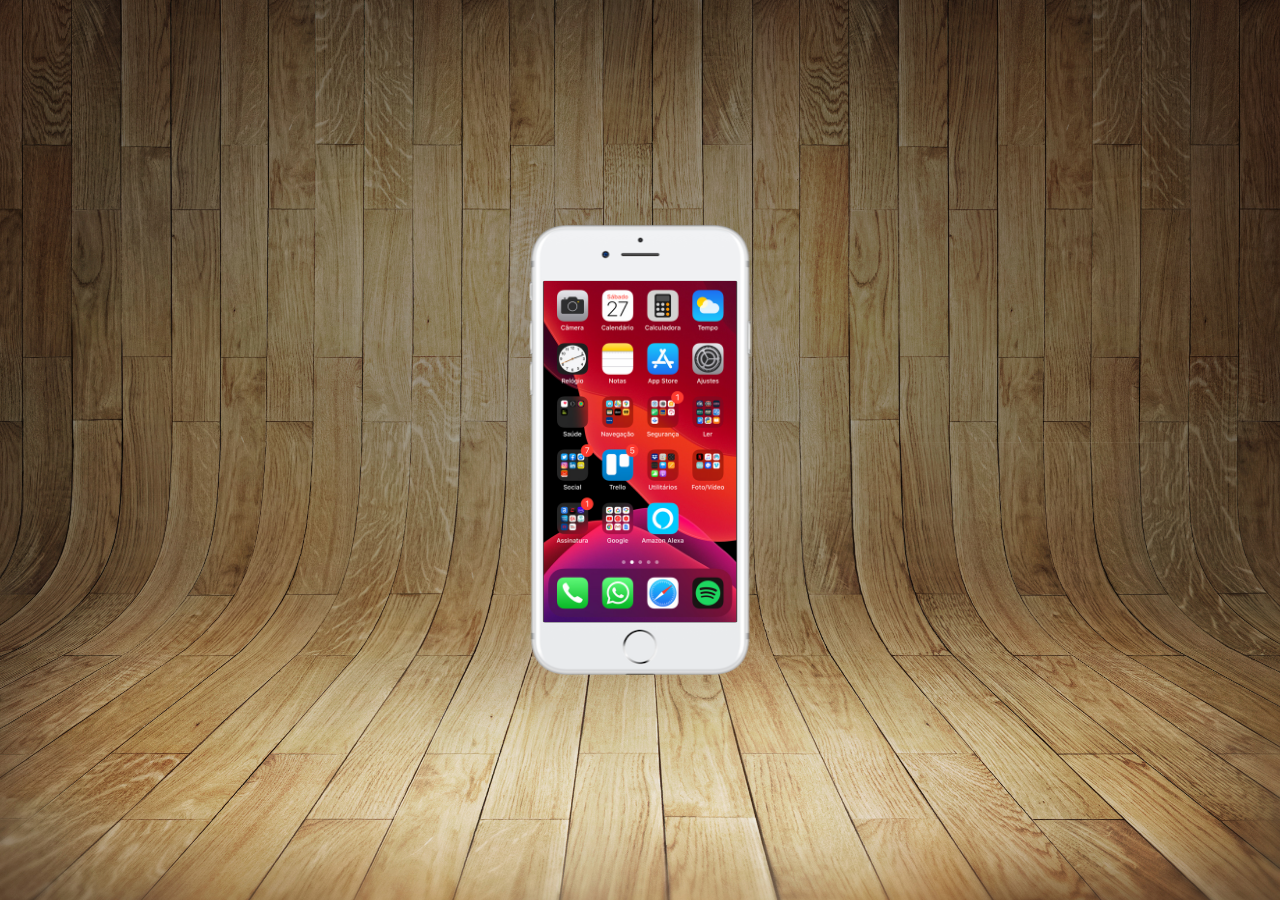
==== index.html @ 1baad105 "criei a tela do celular" ====
<!DOCTYPE html>
<html lang="pt-br">
<head>
    <meta charset="UTF-8">
    <meta name="viewport" content="width=device-width, initial-scale=1.0">
    <title>Projetos redes sociais</title>
    <link rel="shortcut icon" href="favicon.ico" type="image/x-icon">
    <link rel="stylesheet" href="estilos/style.css">
</head>
<body>
    <main>
        <section id="telefone">
            <iframe src="home.html" name="tela" id="tela" frameborder="0"></iframe>
        </section>
        <section id="redes-sociais">

        </section>
    </main>
</body>
</html>
---- estilos/style.css ----
@charset "UTF-8";

* {
    margin: 0PX;
    padding: 0px;
}

html, body {
    height: 100vh;
    width: 100vw;
    background-color: black;
}

body {
    background: url('../imagens/fundo-madeira.jpg') no-repeat;
    background-size: cover;
    background-attachment: fixed;    
}

main {
  
    
}

section#telefone {
    height: 454px;
    width: 225px;
    
    position: absolute;
    top: 50%;
    left: 50%;
    transform: translate(-50%, -50%);
    background: url('../imagens/frame-iphone454.png') no-repeat;
}

iframe#tela {
    position: relative;
    top: 58px;
    left: 16px;
    width: 193px;
    height: 341px;
}
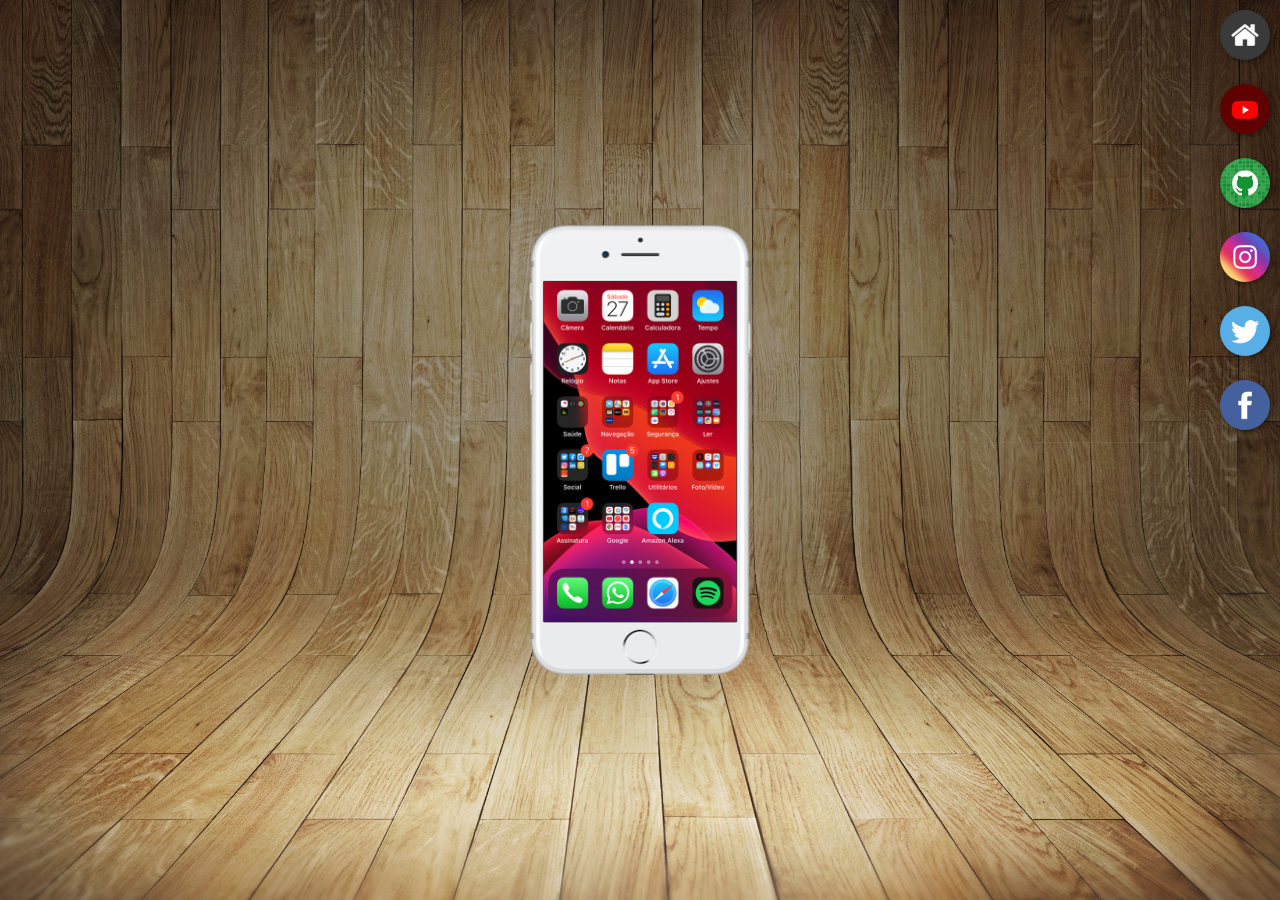
==== commit 0cd4cb63: "atualizei" ====
--- a/index.html
+++ b/index.html
@@ -13,7 +13,12 @@
             <iframe src="home.html" name="tela" id="tela" frameborder="0"></iframe>
         </section>
         <section id="redes-sociais">
-
+            <a href="#" target="tela"><img src="imagens/logo-home.jpg" alt="home"></a><br>
+            <a href="youtube.html" target="tela"><img src="imagens/logo-youtube.jpg" alt="youtube"></a><br>
+            <a href="github.html" target="tela"><img src="imagens/logo-github.jpg" alt="Github"></a><br>
+            <a href="instagram.html" target="tela"><img src="imagens/logo-instagram.jpg" alt="Instagram"></a><br>
+            <a href="twitter.html" target="tela"><img src="imagens/logo-twitter.jpg" alt="Twitter"></a><br>
+            <a href="facebook.html" target="tela"><img src="imagens/logo-facebook.jpg" alt="Facebook"></a>
         </section>
     </main>
 </body>
--- a/estilos/style.css
+++ b/estilos/style.css
@@ -39,4 +39,23 @@
     left: 16px;
     width: 193px;
     height: 341px;
+}
+
+section#redes-sociais {
+    text-align: right;
+}
+
+section#redes-sociais img {
+    width: 50px;
+    margin: 10px;
+    border-radius: 50%;
+    box-shadow: 2px 2px 5px rgba(0, 0, 0, 0.400);
+    box-sizing: border-box;
+}
+
+section#redes-sociais img:hover{
+    border: 2px solid rgba(0, 0, 0, 0.637);
+    transform: translate(-3px, -3px);
+    box-shadow: 5px 5px 10px rgba(0, 0, 0, 0.600);
+    transition: transform 0.5s;
 }